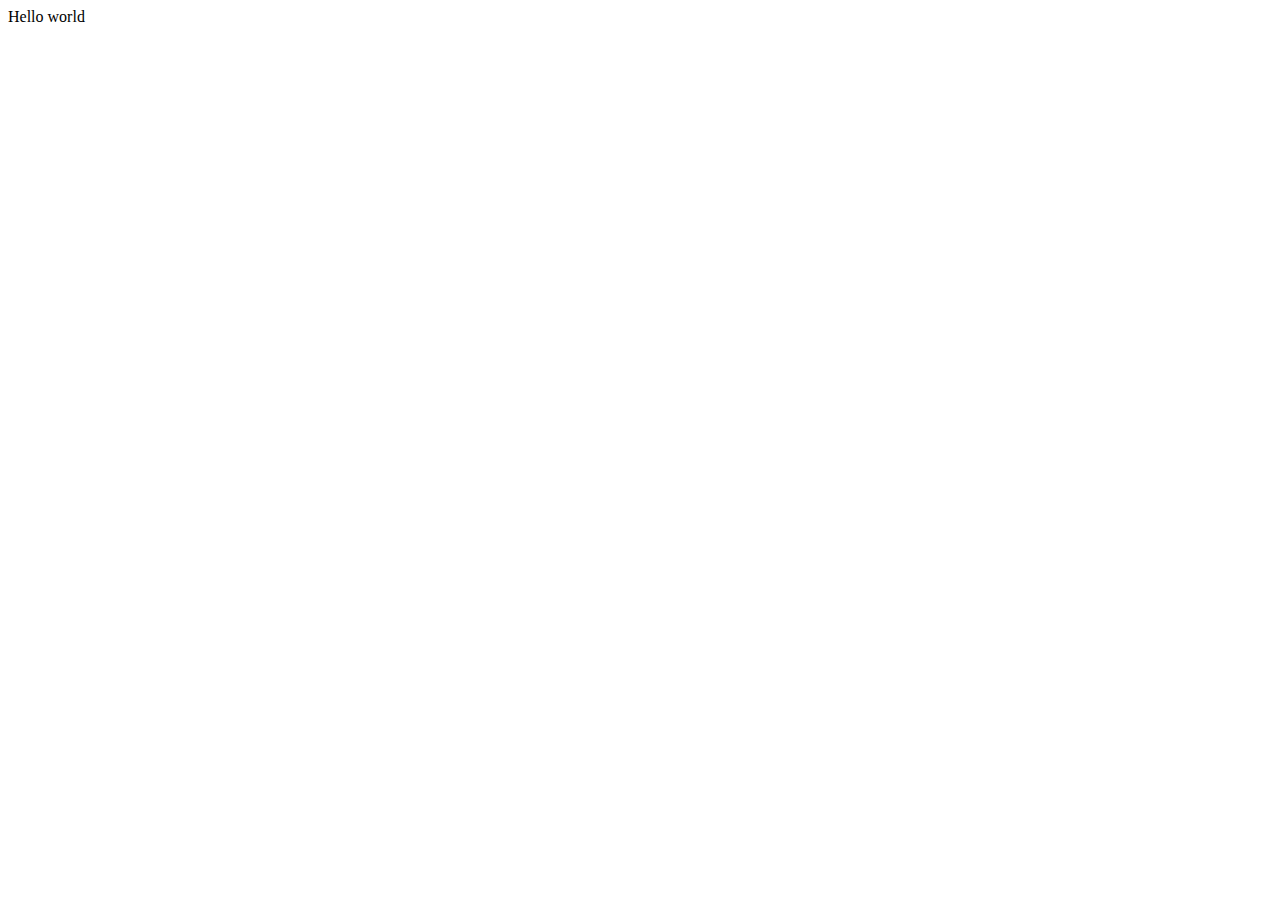
==== index.html @ bf1875d9 "Initial commit" ====
<!DOCTYPE html>
<html>

<head>
  <meta charset="utf-8">
  <meta name="viewport" content="width=device-width">
  <title>replit</title>
  <link href="style.css" rel="stylesheet" type="text/css" />
</head>

<body>
  Hello world
  <script src="script.js"></script>
</body>

</html>
---- style.css ----
html {
  height: 100%;
  width: 100%;
}
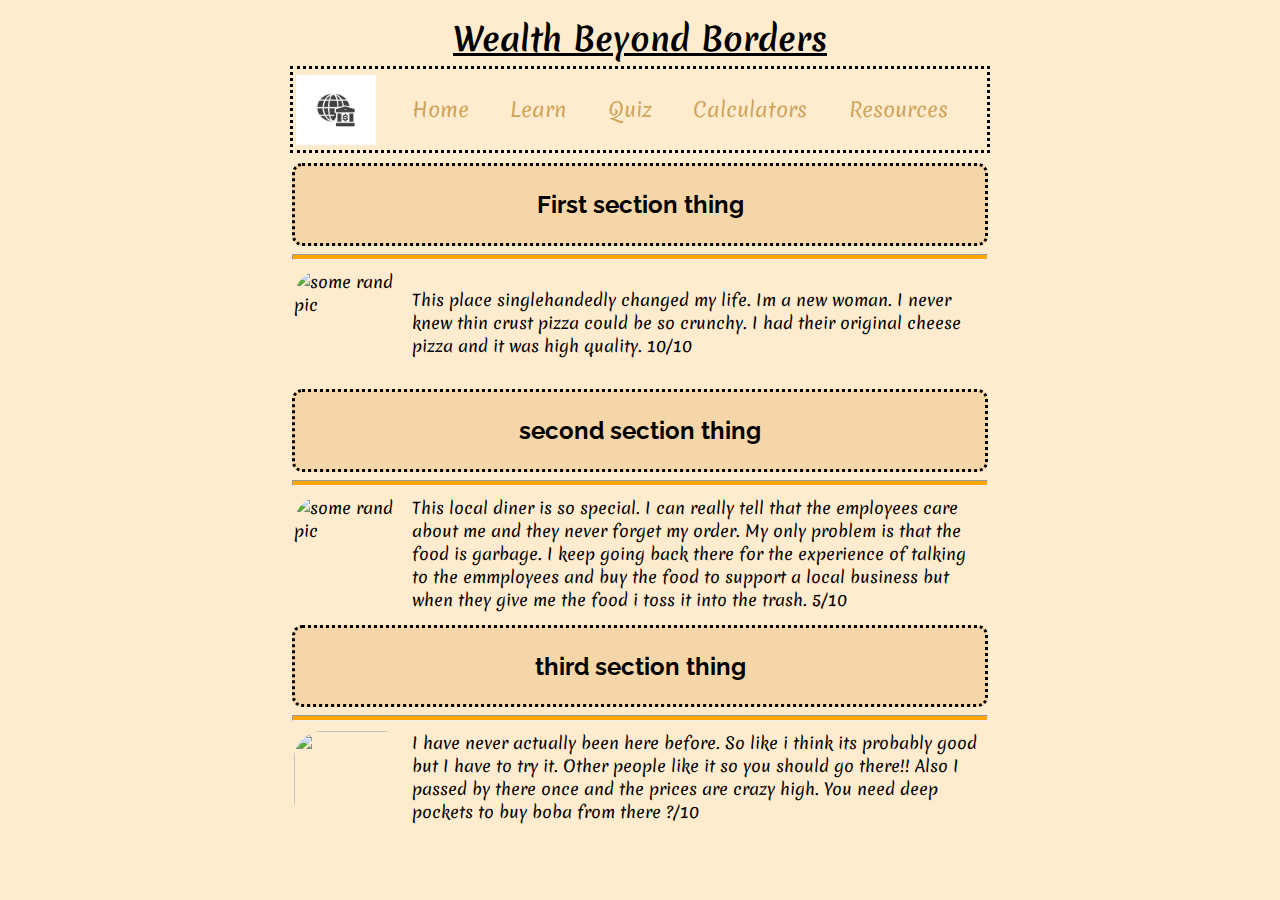
==== commit 749f16e6: "first" ====
--- a/index.html
+++ b/index.html
@@ -1,16 +1,74 @@
 <!DOCTYPE html>
-<html>
+<html lang="en">
+  <head>
+    <meta charset="UTF-8" />
+    <meta name="viewport" content="width=device-width, initial-scale=1.0" />
+    <meta http-equiv="X-UA-Compatible" content="ie=edge" />
+    <title>Food Blog</title>
+    <link rel="stylesheet" href="style.css" />
+  </head>
+  <body>
+    <h1>Wealth Beyond Borders</h1>
+    <nav>
+      <img id = "logo" src = "tempLogo.webp">
+      <ul>
+        <li class = "links"><a href="index.html">Home</a>
+        </li>
+        <li class = "links"><a href="about.html">Learn</a></li>
+        <li class = "links"><a href="quiz.html">Quiz</a></li>
+        <li class = "links"><a href="#">Calculators</a>
+          <ul class = "dropdown">
+            <li><a href="loan.html">Loans</a></li>
+            <li><a href="savings.html">Savings</a></li>
+            <li><a href="income.html">Income</a></li>
+          </ul>
+        </li>
+        <li class = "links"><a href="resources.html">Resources</a></li>
+      </ul>
+    </nav>
+    <section class="blog-post">
+      <div class="blog-post-title">
+        <h2>First section thing</h2>
 
-<head>
-  <meta charset="utf-8">
-  <meta name="viewport" content="width=device-width">
-  <title>replit</title>
-  <link href="style.css" rel="stylesheet" type="text/css" />
-</head>
+      </div>
+      <hr>
+      <img src = "PizzaPic.jpg" alt = "some rand pic"class = "pic">
+      <div class="blog-contents">
+        <p>
+          This place singlehandedly changed my life. Im a new woman. I never
+          knew thin crust pizza could be so crunchy. I had their original cheese
+          pizza and it was high quality. 10/10
+        </p>
+      </div>
+    </section>
 
-<body>
-  Hello world
-  <script src="script.js"></script>
-</body>
-
+    <section class="blog-post">
+      <div class="blog-post-title">
+        <h2>second section thing</h2>
+      </div>
+      <hr>
+      <img src = "MD.jpg" alt = "some rand pic" class = "pic">
+      <div class="blog-contents">
+        This local diner is so special. I can really tell that the employees
+        care about me and they never forget my order. My only problem is that
+        the food is garbage. I keep going back there for the experience of
+        talking to the emmployees and buy the food to support a local business
+        but when they give me the food i toss it into the trash. 5/10
+      </div>
+    </section>
+    <section class="blog-post">
+      <div class="blog-post-title">
+        <h2>third section thing</h2>
+      </div>
+      <hr>
+      <img src = "Yaya.jpg" class = "pic">
+      <div class="blog-contents">
+        I have never actually been here before. So like i think its probably
+        good but I have to try it. Other people like it so you should go there!!
+        Also I passed by there once and the prices are crazy high. You need deep
+        pockets to buy boba from there ?/10
+      </div>
+    </section>
+    
+  </body>
 </html>--- a/style.css
+++ b/style.css
@@ -1,4 +1,160 @@
-html {
-  height: 100%;
+@import url("https://fonts.googleapis.com/css2?family=Raleway:ital,wght@0,100..900;1,100..900&display=swap");
+@import url("https://fonts.googleapis.com/css2?family=Merienda:wght@300..900&display=swap");
+* {
+  padding: 2px 2px;
+  box-sizing: border-box;
+}
+
+h1 {
+  margin: 2px auto;
+  text-decoration: underline;
+  text-align: center;
+}
+body {
+  font-family: "Merienda";
+  background-color: blanchedalmond;
+  justify-content: center;
+}
+nav {
+  margin: 2px auto;
+  max-width: 700px;
+  padding: 3px 3px;
+  border-style: dotted;
+  border-color: black;
+  display: flex;
+  align-items: center;
+}
+nav ul {
+  display: flex;
+  justify-content: space-evenly;
   width: 100%;
-}+}
+nav li {
+  list-style-type: none;
+  align-items: center;
+  padding: 5px 5px;
+}
+
+.links:hover {
+  border-radius: 10px;
+  background-color: rgba(179, 158, 104, 0.37);
+}
+
+nav a {
+  color: rgba(182, 132, 38, 0.701);
+  text-decoration: none;
+  font-size: 20px;
+}
+
+ul li ul.dropdown li{
+  display: block;
+  
+}
+ul li ul.dropdown{
+  width: 120px;
+  background-color: #e5cda9;
+  position: absolute;
+  z-index: 999;
+  display: none;
+}
+ul li ul.dropdown li:hover{
+  background-color: #e1a347;
+  
+}
+ul li:hover ul.dropdown{
+  display: block;
+}
+ul li ul.dropdown{
+  border-radius: 10px;
+}
+
+#logo {
+  height: 70px;
+  width: 90px;
+  padding: 0;
+  margin: 0;
+}
+
+.pic {
+  height: 100px;
+  width: 120px;
+  border-radius: 30px;
+  float: left;
+}
+
+hr {
+  background-color: orange;
+  width: 100%;
+}
+.blog-post {
+  border-radius: 25px;
+  border-color: black;
+  /*border-style: dotted;*/ /*add back later with JS*/
+  max-width: 700px;
+  margin: 8px auto;
+}
+.blog-post-title {
+  
+  font-family: "Raleway";
+  display: flex;
+  justify-content: center;
+  gap:30px;
+  align-items: center;
+  background-color: #f5d6a8;
+  border-radius: 10px;
+  border-style: dotted;
+}
+
+.wrong, .correct{
+  border-radius: 10px;
+  border-color: black;
+  background-color: #e5cda9;
+  margin: 5px auto;
+  padding: 5px 5px;
+  width: 200px;
+  text-align: center;
+}
+.wrong:hover, .correct:hover{
+  background-color: #e1a347;
+}
+.quizQuestion{
+  align-items: center;
+  justify-items: center;
+  background-color: yellow;
+  border-radius: 10px;
+  border-color: orange;
+  border-width: 15px;
+  border-style: solid;
+  max-width: 850px;
+}
+
+.modules{
+  display: none;
+}
+
+.dropdownArrow{
+  height: 10px;
+  width: 10px;
+  margin: 0;
+  padding: 0;
+}
+.drop{
+  height: 40%;
+  background-color: #f5d6a8; 
+  color: white;
+  border: none;
+  padding: 12px 24px;
+  border-radius: 8px; 
+  transition: background 0.3s, transform 0.2s;
+  box-shadow: 3px 3px 10px #dcad2e;
+  
+}
+.drop:hover{
+  background-color: #f9cd8b; 
+  transform: scale(1.05);
+}
+
+#quizPage{
+  margin: auto;
+  max-width: 850px;
+}
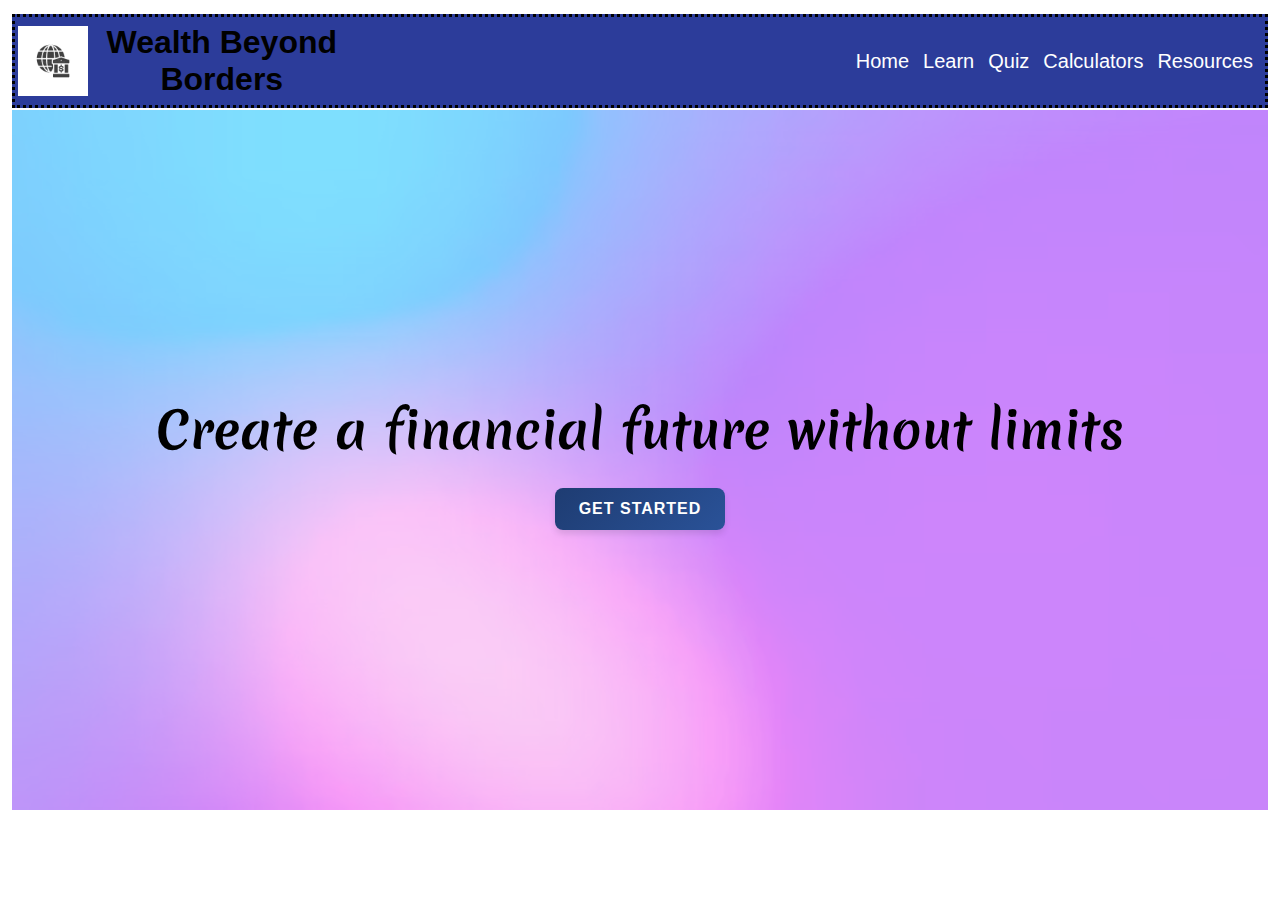
==== commit ed15455f: "still working" ====
--- a/index.html
+++ b/index.html
@@ -8,9 +8,10 @@
     <link rel="stylesheet" href="style.css" />
   </head>
   <body>
-    <h1>Wealth Beyond Borders</h1>
+    
     <nav>
       <img id = "logo" src = "tempLogo.webp">
+      <h1 id = "name">Wealth Beyond Borders</h1>
       <ul>
         <li class = "links"><a href="index.html">Home</a>
         </li>
@@ -26,49 +27,21 @@
         <li class = "links"><a href="resources.html">Resources</a></li>
       </ul>
     </nav>
-    <section class="blog-post">
-      <div class="blog-post-title">
-        <h2>First section thing</h2>
 
-      </div>
-      <hr>
-      <img src = "PizzaPic.jpg" alt = "some rand pic"class = "pic">
-      <div class="blog-contents">
-        <p>
-          This place singlehandedly changed my life. Im a new woman. I never
-          knew thin crust pizza could be so crunchy. I had their original cheese
-          pizza and it was high quality. 10/10
-        </p>
-      </div>
-    </section>
+    <div id = "index-page-background">
+      
 
-    <section class="blog-post">
-      <div class="blog-post-title">
-        <h2>second section thing</h2>
-      </div>
-      <hr>
-      <img src = "MD.jpg" alt = "some rand pic" class = "pic">
-      <div class="blog-contents">
-        This local diner is so special. I can really tell that the employees
-        care about me and they never forget my order. My only problem is that
-        the food is garbage. I keep going back there for the experience of
-        talking to the emmployees and buy the food to support a local business
-        but when they give me the food i toss it into the trash. 5/10
-      </div>
-    </section>
-    <section class="blog-post">
-      <div class="blog-post-title">
-        <h2>third section thing</h2>
-      </div>
-      <hr>
-      <img src = "Yaya.jpg" class = "pic">
-      <div class="blog-contents">
-        I have never actually been here before. So like i think its probably
-        good but I have to try it. Other people like it so you should go there!!
-        Also I passed by there once and the prices are crazy high. You need deep
-        pockets to buy boba from there ?/10
-      </div>
-    </section>
+    <h1 id = "motto"> Create a financial future without limits </h1>
+    <br>
+    <button id = "front-page-button">Get Started</button>
+<!-- 
+    <img class = "floating" src = "IMG_1376.png">
+    <img class = "floating" src = "IMG_4045.png">
+    <img class = "floating" src = "IMG_5420.png">
+    <img class = "floating" src = "IMG_6134.png">
+    <img class = "floating" src = "IMG_7008.png"> -->
+    
+    </div>
     
   </body>
 </html>--- a/style.css
+++ b/style.css
@@ -7,17 +7,16 @@
 
 h1 {
   margin: 2px auto;
-  text-decoration: underline;
+  text-decoration: none;
   text-align: center;
 }
 body {
-  font-family: "Merienda";
-  background-color: blanchedalmond;
-  justify-content: center;
+  font-family: "Arial";
+
 }
 nav {
+  background-color: rgba(5, 24, 135, 0.845);
   margin: 2px auto;
-  max-width: 700px;
   padding: 3px 3px;
   border-style: dotted;
   border-color: black;
@@ -26,8 +25,9 @@
 }
 nav ul {
   display: flex;
-  justify-content: space-evenly;
-  width: 100%;
+  justify-content: flex-end;
+  width: 100%;
+  margin: 5px, 5px;
 }
 nav li {
   list-style-type: none;
@@ -37,11 +37,14 @@
 
 .links:hover {
   border-radius: 10px;
-  background-color: rgba(179, 158, 104, 0.37);
-}
-
+  background-color: rgba(144, 23, 168, 0.37);
+}
+
+.links:hover a{
+  color: rgb(221, 0, 255);
+}
 nav a {
-  color: rgba(182, 132, 38, 0.701);
+  color: white;
   text-decoration: none;
   font-size: 20px;
 }
@@ -52,13 +55,13 @@
 }
 ul li ul.dropdown{
   width: 120px;
-  background-color: #e5cda9;
+  background-color: #371bd7;
   position: absolute;
   z-index: 999;
   display: none;
 }
 ul li ul.dropdown li:hover{
-  background-color: #e1a347;
+  background-color: rgba(5, 24, 135, 0.845);
   
 }
 ul li:hover ul.dropdown{
@@ -83,7 +86,7 @@
 }
 
 hr {
-  background-color: orange;
+  background-color: rgb(0, 21, 255);
   width: 100%;
 }
 .blog-post {
@@ -100,9 +103,9 @@
   justify-content: center;
   gap:30px;
   align-items: center;
-  background-color: #f5d6a8;
-  border-radius: 10px;
-  border-style: dotted;
+   background-color: #1e4bbe7f;
+  border-radius: 10px;
+  border-style: dotted; 
 }
 
 .wrong, .correct{
@@ -140,17 +143,17 @@
 }
 .drop{
   height: 40%;
-  background-color: #f5d6a8; 
+  background-color: #5576fa; 
   color: white;
   border: none;
   padding: 12px 24px;
   border-radius: 8px; 
   transition: background 0.3s, transform 0.2s;
-  box-shadow: 3px 3px 10px #dcad2e;
+  box-shadow: 3px 3px 10px #b022f1;
   
 }
 .drop:hover{
-  background-color: #f9cd8b; 
+  background-color: #4a4de6af; 
   transform: scale(1.05);
 }
 
@@ -158,3 +161,219 @@
   margin: auto;
   max-width: 850px;
 }
+
+#front-page-button {
+
+  display: block;
+  margin: 5px, auto;
+  background: linear-gradient(135deg, #1e3c72, #2a5298); 
+  border: none;
+  color: white;
+  padding: 12px 24px;
+  font-size: 16px;
+  font-weight: bold;
+  border-radius: 8px;
+  cursor: pointer;
+  transition: all 0.3s ease;
+  box-shadow: 0 4px 6px rgba(0, 0, 0, 0.1);
+  text-transform: uppercase;
+  letter-spacing: 1px;
+  position: relative;
+  overflow: hidden;
+}
+
+#front-page-button:hover {
+  background: linear-gradient(135deg, #2a5298, #3b5998);
+  transform: translateY(-2px);
+  box-shadow: 0 6px 12px rgba(0, 0, 0, 0.2);
+}
+
+#front-page-button:active {
+  transform: translateY(1px);
+  box-shadow: 0 2px 4px rgba(0, 0, 0, 0.1);
+}
+
+#motto{
+  font-size: 50px;
+  font-family: "Merienda";
+
+}
+
+.floating{
+  width: 100px;
+  height: 100px;
+}
+
+.left{
+  float: left;
+  background-color: rgb(170, 61, 184);
+  width: 100px;
+  height: 100px;
+  border-radius: 50px;
+}
+.right{
+  float: right;
+  background-color: rgb(170, 61, 184);
+  width: 100px;
+  height: 100px;
+  border-radius: 50px;
+}
+
+
+#index-page-background{
+  background-image: url(blurryBack.avif);
+  background-color: rgb(186, 194, 249);
+  background-blend-mode: overlay;
+  background-size: cover;
+  height: 700px;
+  display: flex;
+  flex-direction: column;
+  justify-content: center;
+  align-items: center;
+  
+}
+.resource-container {
+  display: grid;
+  grid-template-columns: repeat(auto-fill, minmax(300px, 1fr)); /* Responsive grid */
+  gap: 20px;
+  max-width: 1200px;
+  width: 100%;
+  margin: 0 auto;
+}
+
+.resource-card {
+  background-color: white;
+  padding: 20px;
+  border-radius: 10px;
+  box-shadow: 0 4px 10px rgba(0, 0, 0, 0.1);
+  text-align: center;
+  transition: transform 0.3s ease, box-shadow 0.3s ease;
+}
+
+.resource-card h3 {
+  font-size: 1.25rem;
+  color: #005f73;
+  margin-bottom: 15px;
+}
+
+.resource-card p {
+  font-size: 1rem;
+  color: #555;
+  margin-bottom: 20px;
+}
+
+.resource-link {
+  display: inline-block;
+  padding: 10px 20px;
+  background-color: #008CBA;
+  color: white;
+  text-decoration: none;
+  border-radius: 5px;
+  transition: background-color 0.3s ease, transform 0.3s ease;
+}
+
+.resource-link:hover {
+  background-color: #005f73;
+  transform: scale(1.1);
+}
+
+.resource-card:hover {
+  transform: translateY(-5px);
+  box-shadow: 0 8px 15px rgba(0, 0, 0, 0.15);
+}
+
+/*calculators form*/
+.run-calc {
+  background: linear-gradient(145deg, #6a8dff, #1e3c72);
+  border: none;
+  color: white;
+  padding: 12px 24px;
+  font-size: 18px;
+  font-weight: bold;
+  text-transform: uppercase;
+  border-radius: 30px;
+  outline: none;
+}
+
+.run-calc:hover {
+  background: linear-gradient(145deg, #1e3c72, #6a8dff);
+  box-shadow: 0 6px 12px rgba(0, 0, 0, 0.2), 0 8px 25px rgba(0, 0, 0, 0.2);
+}
+
+.run-calc:active {
+  transform: translateY(2px);
+  box-shadow: 0 2px 4px rgba(0, 0, 0, 0.1), 0 4px 8px rgba(0, 0, 0, 0.1);
+}
+
+.run-calc:focus {
+  outline: none;
+  border: 2px solid #6a8dff;
+}
+
+
+
+form {
+  width: 100%;
+  max-width: 500px;
+  margin: 40px auto;
+  padding: 20px;
+  background-color: #f9f9f9;
+  border-radius: 8px;
+  box-shadow: 0 4px 8px rgba(0, 0, 0, 0.1);
+  font-family: Arial, sans-serif;
+}
+
+label {
+  font-size: 14px;
+  font-weight: bold;
+  display: block;
+  margin-bottom: 8px;
+  color: #333;
+}
+
+input {
+  width: 100%;
+  padding: 10px;
+  font-size: 16px;
+  margin-bottom: 20px;
+  border: 1px solid #ccc;
+  border-radius: 5px;
+  box-sizing: border-box; 
+  outline: none;
+}
+
+input:focus {
+  border-color: #4e84c4;
+  box-shadow: 0 0 5px rgba(78, 132, 196, 0.5);
+}
+
+.run-calc {
+  background-color: #4e84c4;
+  color: white;
+  padding: 12px 20px;
+  font-size: 16px;
+  font-weight: bold;
+  border: none;
+  border-radius: 5px;
+  cursor: pointer;
+  width: 100%;
+  margin-top: 10px;
+}
+
+.run-calc:hover {
+  background-color: #3e6c97;
+}
+
+.run-calc:active {
+  background-color: #2f5077;
+}
+
+br {
+  margin-bottom: 15px;
+}
+
+
+
+
+/* dfdjlfajld */
+
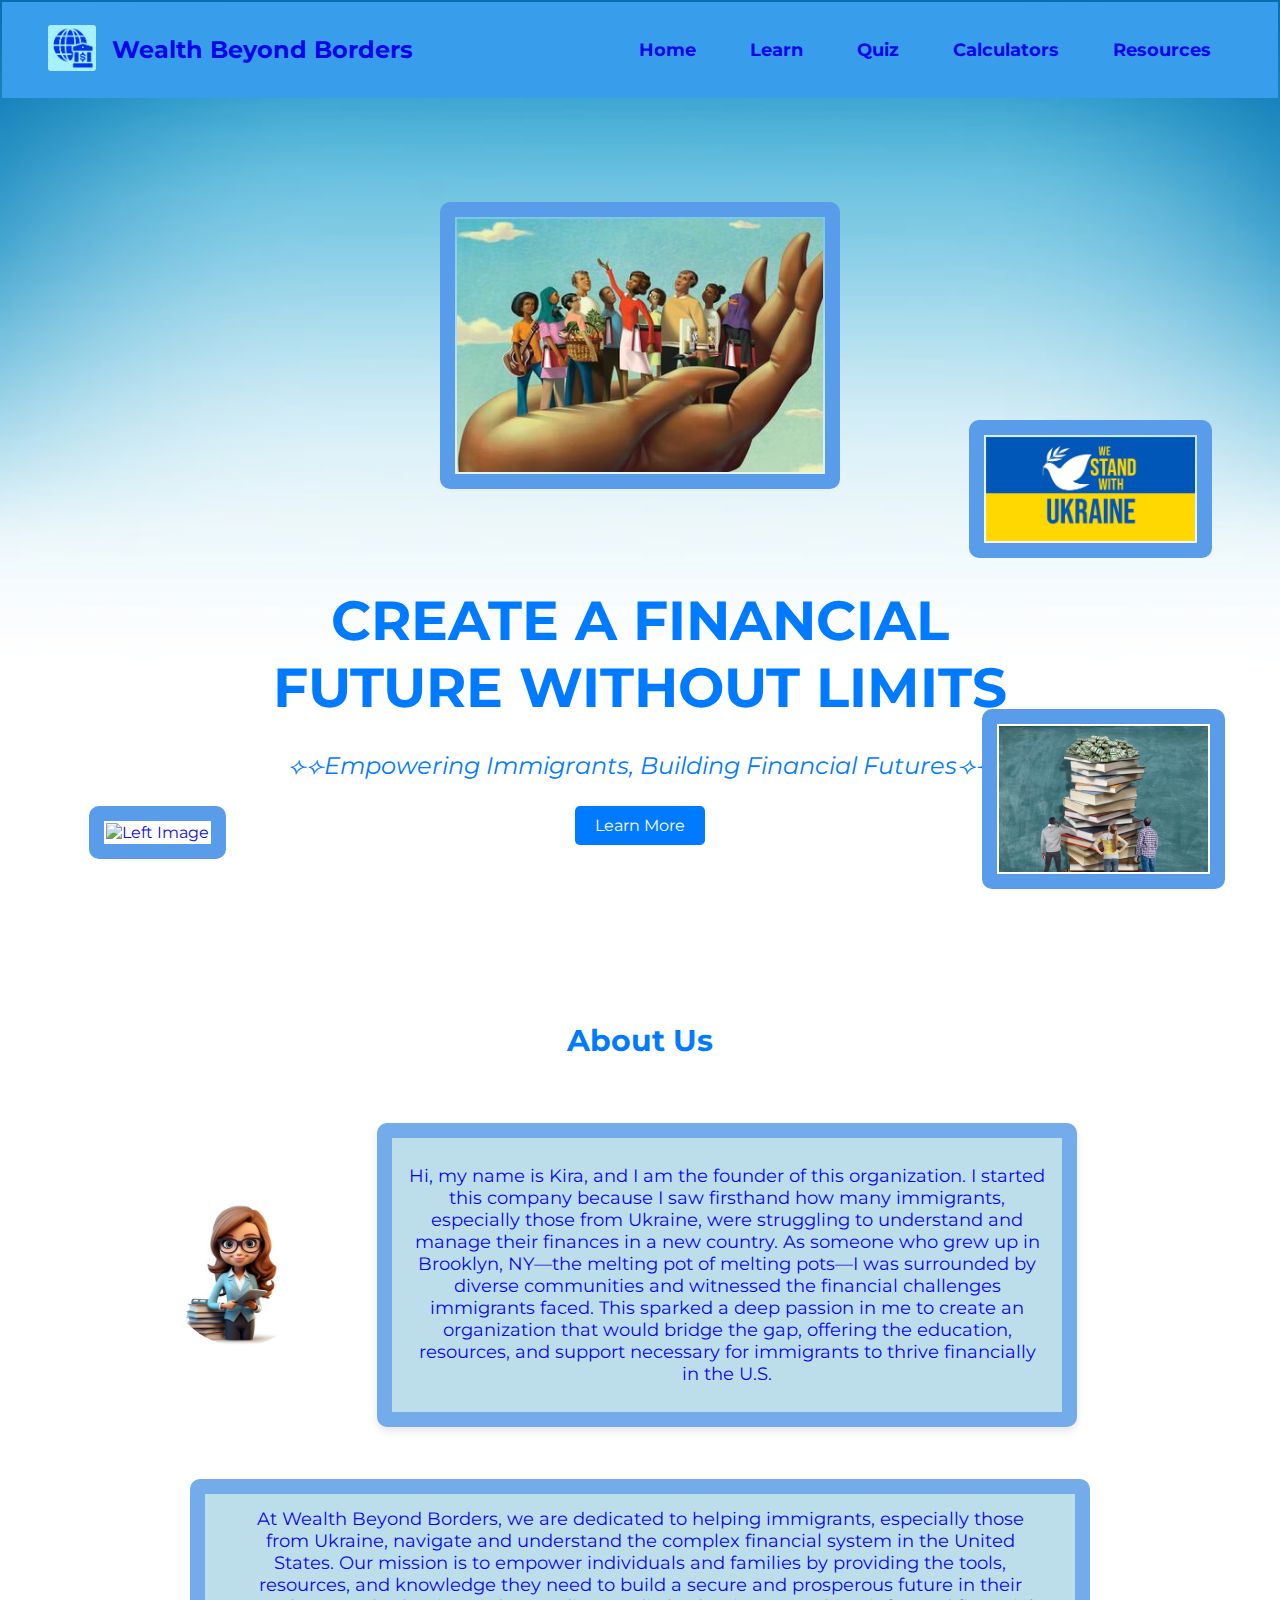
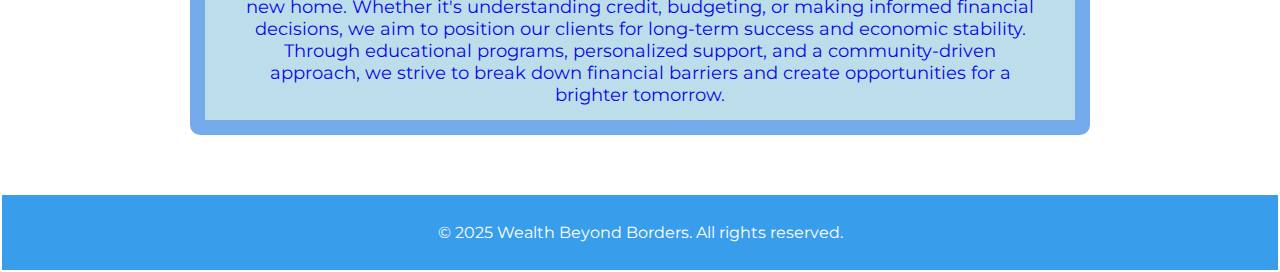
==== commit 98178442: "final" ====
--- a/index.html
+++ b/index.html
@@ -1,47 +1,96 @@
 <!DOCTYPE html>
 <html lang="en">
-  <head>
-    <meta charset="UTF-8" />
-    <meta name="viewport" content="width=device-width, initial-scale=1.0" />
-    <meta http-equiv="X-UA-Compatible" content="ie=edge" />
-    <title>Food Blog</title>
-    <link rel="stylesheet" href="style.css" />
-  </head>
-  <body>
+<head>
+    <meta charset="UTF-8">
+    <meta name="viewport" content="width=device-width, initial-scale=1.0">
+    <title>Home Page</title>
+    <link rel="stylesheet" href="style.css">
+
+</head>
+<body>
+    <header>
+        <nav>
+            <div class="logo-container">
+              <div class="logo">
+                <img id  = "logo" src="logo.png" alt="Logo">
+              </div>
+                <div class="website-name">Wealth Beyond Borders</div>
+            </div>
+            
+            <ul class = "nav-links">
+              <li><a href="index.html">Home</a></li>
+              <li><a href="about.html">Learn</a></li>
+              <li><a href="quiz.html">Quiz</a></li>
+              <li>
+                <a href="#">Calculators</a>
+                <ul class = "dropdown">
+                  <li><a href="loan.html">Loans</a></li>
+                  <li><a href="savings.html">Savings</a></li>
+                  <li><a href="income.html">Income</a></li>
+                </ul>
+              </li>
+              <li><a href="resources.html">Resources</a></li>
+            </ul>
+        </nav>
+    </header>
     
-    <nav>
-      <img id = "logo" src = "tempLogo.webp">
-      <h1 id = "name">Wealth Beyond Borders</h1>
-      <ul>
-        <li class = "links"><a href="index.html">Home</a>
-        </li>
-        <li class = "links"><a href="about.html">Learn</a></li>
-        <li class = "links"><a href="quiz.html">Quiz</a></li>
-        <li class = "links"><a href="#">Calculators</a>
-          <ul class = "dropdown">
-            <li><a href="loan.html">Loans</a></li>
-            <li><a href="savings.html">Savings</a></li>
-            <li><a href="income.html">Income</a></li>
-          </ul>
-        </li>
-        <li class = "links"><a href="resources.html">Resources</a></li>
-      </ul>
-    </nav>
+    <section class="hero">
+      <div class = "hero-content">
+        <div class = "center-image">
+          <img class = "smooth" src="LFJ-03-Community-Organizing-Uplifts-Immigrant-Students-Jim-Tsinganos-1800x1080-10192022.jpg" alt="Left Image">
+        </div>
+      </div>
+      <div class="home-image">
+        <div class="left-image">
+            <img class = "smooth" src="IMG_1376.png" alt="Left Image">
+        </div>
+        <div class="right-image">
+            <img  class = "smooth" src="IMG_5420.png" alt="Right Image">
+        </div>
+        <div  class = "second-right-image">
+          <img class = "smooth" src="ukraine.jpg" alt="second Right Image" >
+        </div>
+      </div>
+      
+        <h1 id = "motto">Create a financial <br>future without limits</h1>
+        <p id="mini-motto"><em>⟣⟣Empowering Immigrants, Building Financial Futures⟢⟢</em></p>
+        <a href="about.html" class="btn">Learn More</a>
+        
+        
 
-    <div id = "index-page-background">
-      
+        
+    </section>
+    
+    <section class="about-section">
+      <h2 id = "about">About Us</h2>
+      <div class="founder-container">
+        <div class="founder-image">
+          <img src="founder.jpg" alt="Founder">
+        </div>
+        <div class="thought-bubble">
+          <p>Hi, my name is Kira, and I am the founder of this organization. I started this company because I saw firsthand how many immigrants, especially those from Ukraine, were struggling to understand and manage their finances in a new country. As someone who grew up in Brooklyn, NY—the melting pot of melting pots—I was surrounded by diverse communities and witnessed the financial challenges immigrants faced. This sparked a deep passion in me to create an organization that would bridge the gap, offering the education, resources, and support necessary for immigrants to thrive financially in the U.S. </p>
+        </div>
+      </div>
+        <div id = "missionStatement">
+        <p>At Wealth Beyond Borders, we are dedicated to helping immigrants, 
+          especially those from Ukraine, navigate and understand the complex 
+          financial system in the United States. Our mission is to empower individuals 
+          and families by providing the tools, resources, and knowledge they need to 
+          build a secure and prosperous future in their new home. Whether it's understanding 
+          credit, budgeting, or making informed financial decisions, we aim to position our 
+          clients for long-term success and economic stability. Through educational programs, 
+          personalized support, and a community-driven approach, we strive to break down 
+          financial barriers and create opportunities for a brighter tomorrow.</p>
+        </div>
+        
+    </section>
 
-    <h1 id = "motto"> Create a financial future without limits </h1>
-    <br>
-    <button id = "front-page-button">Get Started</button>
-<!-- 
-    <img class = "floating" src = "IMG_1376.png">
-    <img class = "floating" src = "IMG_4045.png">
-    <img class = "floating" src = "IMG_5420.png">
-    <img class = "floating" src = "IMG_6134.png">
-    <img class = "floating" src = "IMG_7008.png"> -->
     
-    </div>
     
-  </body>
-</html>+    <footer>
+        <p>&copy; 2025 Wealth Beyond Borders. All rights reserved.</p>
+    </footer>
+</body>
+</html>
+
+
--- a/style.css
+++ b/style.css
@@ -1,5 +1,4 @@
-@import url("https://fonts.googleapis.com/css2?family=Raleway:ital,wght@0,100..900;1,100..900&display=swap");
-@import url("https://fonts.googleapis.com/css2?family=Merienda:wght@300..900&display=swap");
+@import url('https://fonts.googleapis.com/css2?family=Montserrat:ital,wght@0,100..900;1,100..900');
 * {
   padding: 2px 2px;
   box-sizing: border-box;
@@ -11,72 +10,282 @@
   text-align: center;
 }
 body {
-  font-family: "Arial";
-
+  font-family: "montserrat", sans-serif;
+  margin: 0;
+  padding: 0;
+  text-align: center;
+  background-image: url('background.jpg');
+  background-size: cover; 
+  background-position: center center; 
+  background-repeat: no-repeat; 
+  background-attachment: fixed;
+
+}
+header {
+  background: #389eec;
+  color: white;
+  padding: 15px;
+}
+.home-image {
+  display: inline-block;
+  margin-right: 20px;
+  height:10px;
+  width: auto;
 }
 nav {
-  background-color: rgba(5, 24, 135, 0.845);
-  margin: 2px auto;
-  padding: 3px 3px;
-  border-style: dotted;
-  border-color: black;
+  display: flex;
+  justify-content: space-between;
+  align-items: center;
+  max-width: 1200px;
+  margin: auto;
+}
+.logo-container {
   display: flex;
   align-items: center;
 }
-nav ul {
+.logo img {
+  height: 50px;
+  width: auto;
+}
+.website-name {
+  font-size: 24px;
+  color: rgb(10, 6, 233);
+  margin-left: 10px;
+  line-height: 50px;
+  font-weight: bolder;
+}
+.nav-links {
+  list-style: none;
+  padding: 0;
   display: flex;
-  justify-content: flex-end;
+}
+.nav-links li {
+  margin: 0 15px;
+  position: relative;
+}
+.nav-links a {
+  color: white;
+  text-decoration: none;
+  font-size: 18px;
+  transition: color 0.3s, background 0.3s;
+  padding: 5px 10px;
+  border-radius: 5px;
+}
+.nav-links a:hover {
+  background: rgba(20, 52, 231, 0.318);
+  
+}
+
+.smooth{
+  border-radius: 10px;
+  border-color: rgb(89, 156, 233);
+  border-width: 15px;
+  border-style: solid;
+}
+.left-image,
+.right-image,
+.second-right-image {
+  
+  position: absolute; 
+  width: 20%; 
+  height: auto;
+  z-index: 2;
+}
+.left-image {
+  bottom: 10%; 
+  left: 4%;  
+  padding-right: 10px;
+  width: 17%;
+
+}
+.right-image {
+  bottom: 6%; 
+  right: 4%; 
+  padding-left: 10px;
+}
+.second-right-image {
+  bottom: 45%; 
+  right: 5%; 
+  padding-left: 10px;
+}
+
+.founder-container {
+  display: flex; 
+  justify-content: center;
+  align-items: center; 
+  gap: 20px; 
+
+}
+
+.founder-image img {
+  width: 150px; 
+  height: auto;
+  border-radius: 50%; 
+}
+
+.thought-bubble {
+  position: relative;
+  margin: 40px;
+  background-color: #bcddea; 
+  border-radius: 15px; 
+  padding: 15px;
+  max-width: 700px; 
+  font-size: 16px;
+  font-family: "Montserrat", sans-serif;
+  border-radius: 10px;
+  border-color: rgb(116, 171, 234);
+  border-width: 15px;
+  border-style: solid;
+  box-shadow: 0 4px 8px rgba(0, 0, 0, 0.1); 
+  color: rgb(10, 6, 233);
+
+
+}
+
+
+.home-image img {
+  width: 100%;  
+  height: auto;
+}
+
+.hero-content h1 {
+  margin: 0;
+  font-size: 36px;
+}
+
+.hero-content p {
+  font-size: 18px;
+}
+
+.quizQuestion img {
+  width: 700px;
+  height: auto;
+}
+
+
+
+.hero {
+  position: relative; 
+  color: rgb(14, 14, 218);
+  padding: 100px 20px;
+  text-align: center;
+  display: flex;
+  flex-direction: column; 
+  align-items: center;
+}
+.hero h1 {
+  font-size: 38px;
+}
+
+.hero-content {
+  z-index: 1; 
+  position: relative;
+  max-width: 80%;
+  margin: 0 auto;
+  padding-bottom: 50px;
+}
+
+.home-image {
+  display: flex;
+  justify-content: space-between; 
   width: 100%;
-  margin: 5px, 5px;
-}
-nav li {
-  list-style-type: none;
-  align-items: center;
-  padding: 5px 5px;
-}
-
-.links:hover {
-  border-radius: 10px;
-  background-color: rgba(144, 23, 168, 0.37);
-}
-
-.links:hover a{
-  color: rgb(221, 0, 255);
-}
-nav a {
-  color: white;
+  padding-top: 20px;
+}
+
+.about-section {
+  padding: 50px 20px; 
+  text-align: center;
+  font-size: 15px;
+}
+
+#about{
+  font-size: 30px;
+  color: #007BFF;
+  margin-bottom: 20px;
+}
+
+.about-section p {
+  font-size: 18px;
+  text-align: center; 
+  max-width: 800px; 
+  margin: 10px auto; 
+}
+
+
+.btn {
+  display: inline-block;
+  background: #007BFF;
+  color: white;
+  padding: 10px 20px;
   text-decoration: none;
-  font-size: 20px;
-}
-
-ul li ul.dropdown li{
-  display: block;
+  border-radius: 5px;
+}
+.content {
+  padding: 50px 20px;
+}
+.content img {
+  max-width: 100%;
+  height: auto;
+  margin-top: 20px;
+}
+.footer-img {
+  max-width: 100%;
+  height: auto;
+  margin-top: 20px;
+}
+footer {
+  background: #389eec;
+  color: white;
+  padding: 10px;
+  position: relative;
   
-}
-ul li ul.dropdown{
-  width: 120px;
-  background-color: #371bd7;
+
+
+}
+ul li ul.dropdown {
+  width: 130px;
+  background-color: #389eec;
   position: absolute;
   z-index: 999;
-  display: none;
-}
-ul li ul.dropdown li:hover{
-  background-color: rgba(5, 24, 135, 0.845);
-  
-}
-ul li:hover ul.dropdown{
-  display: block;
-}
-ul li ul.dropdown{
-  border-radius: 10px;
-}
-
-#logo {
-  height: 70px;
-  width: 90px;
+  display: none; 
+  border-radius: 10px;
   padding: 0;
   margin: 0;
 }
+
+ul li ul.dropdown li {
+  display: block;
+}
+
+ul li ul.dropdown li:hover {
+  background-color: #389eec;
+}
+
+ul li:hover ul.dropdown {
+  display: block;
+}
+
+.center-image{
+  display: flex; 
+  justify-content: center; 
+  margin-bottom: 20px; 
+}
+
+.center-image img{
+  width: 400px;
+  height: auto;
+}
+
+.dropdown a {
+  color: white;
+  text-decoration: none;
+  padding: 10px 20px;
+  display: block;
+  border-radius: 5px;
+}
+
+
+
 
 .pic {
   height: 100px;
@@ -85,54 +294,63 @@
   float: left;
 }
 
-hr {
-  background-color: rgb(0, 21, 255);
-  width: 100%;
-}
+
 .blog-post {
   border-radius: 25px;
   border-color: black;
-  /*border-style: dotted;*/ /*add back later with JS*/
   max-width: 700px;
   margin: 8px auto;
 }
 .blog-post-title {
-  
-  font-family: "Raleway";
   display: flex;
   justify-content: center;
-  gap:30px;
+  gap:15px;
   align-items: center;
-   background-color: #1e4bbe7f;
-  border-radius: 10px;
-  border-style: dotted; 
+  background-color: #bcddea;
+  border-radius: 10px;
+  border-color: rgb(116, 171, 234);
+  border-width: 15px;
+  border-style: solid;
 }
 
 .wrong, .correct{
   border-radius: 10px;
   border-color: black;
-  background-color: #e5cda9;
+  background-color: rgb(116, 171, 234);
   margin: 5px auto;
   padding: 5px 5px;
   width: 200px;
   text-align: center;
 }
 .wrong:hover, .correct:hover{
-  background-color: #e1a347;
+  background-color: #aea1ef;
 }
 .quizQuestion{
   align-items: center;
   justify-items: center;
-  background-color: yellow;
-  border-radius: 10px;
-  border-color: orange;
+  background-color: rgb(255, 255, 255);
+  border-radius: 10px;
+  border-color: #007BFF;
   border-width: 15px;
   border-style: solid;
   max-width: 850px;
+}
+
+.questionTitle{
+  background-color: rgb(255, 255, 255);
+  border-radius: 10px;
+  border-color: rgb(116, 171, 234);
+  border-width: 15px;
+  border-style: solid;
+  font-family: "montserrat", monospace;
+  text-transform: uppercase;
+  color: rgb(42, 26, 223);
+  
 }
 
 .modules{
   display: none;
+
 }
 
 .dropdownArrow{
@@ -149,11 +367,11 @@
   padding: 12px 24px;
   border-radius: 8px; 
   transition: background 0.3s, transform 0.2s;
-  box-shadow: 3px 3px 10px #b022f1;
+  box-shadow: 3px 3px 10px #ffffff;
   
 }
 .drop:hover{
-  background-color: #4a4de6af; 
+  background-color: #8fc5e8af; 
   transform: scale(1.05);
 }
 
@@ -166,7 +384,7 @@
 
   display: block;
   margin: 5px, auto;
-  background: linear-gradient(135deg, #1e3c72, #2a5298); 
+  background: linear-gradient(135deg, #abc4f3, #2a5298); 
   border: none;
   color: white;
   padding: 12px 24px;
@@ -194,11 +412,17 @@
 }
 
 #motto{
-  font-size: 50px;
-  font-family: "Merienda";
-
-}
-
+  position: relative;
+  font-size: 55px;
+  font-family: "Montserrat";
+  z-index: 900;
+  text-transform: uppercase;
+  color: #007BFF;
+}
+#mini-motto{
+  color: #007BFF;
+  font-size: 24px;
+}
 .floating{
   width: 100px;
   height: 100px;
@@ -234,7 +458,7 @@
 }
 .resource-container {
   display: grid;
-  grid-template-columns: repeat(auto-fill, minmax(300px, 1fr)); /* Responsive grid */
+  grid-template-columns: repeat(auto-fill, minmax(300px, 1fr)); 
   gap: 20px;
   max-width: 1200px;
   width: 100%;
@@ -243,29 +467,33 @@
 
 .resource-card {
   background-color: white;
+  margin: 38px;
   padding: 20px;
-  border-radius: 10px;
+  border-radius:400px;
   box-shadow: 0 4px 10px rgba(0, 0, 0, 0.1);
   text-align: center;
   transition: transform 0.3s ease, box-shadow 0.3s ease;
+  border-color: rgb(116, 171, 234);
+  border-width: 15px;
+  border-style: solid;
 }
 
 .resource-card h3 {
   font-size: 1.25rem;
-  color: #005f73;
+  color: rgb(10, 6, 233);
   margin-bottom: 15px;
 }
 
 .resource-card p {
   font-size: 1rem;
-  color: #555;
+  color: #007BFF;
   margin-bottom: 20px;
 }
 
 .resource-link {
   display: inline-block;
   padding: 10px 20px;
-  background-color: #008CBA;
+  background: #007BFF;
   color: white;
   text-decoration: none;
   border-radius: 5px;
@@ -273,7 +501,7 @@
 }
 
 .resource-link:hover {
-  background-color: #005f73;
+  background-color: rgb(10, 6, 233);
   transform: scale(1.1);
 }
 
@@ -282,7 +510,6 @@
   box-shadow: 0 8px 15px rgba(0, 0, 0, 0.15);
 }
 
-/*calculators form*/
 .run-calc {
   background: linear-gradient(145deg, #6a8dff, #1e3c72);
   border: none;
@@ -312,26 +539,36 @@
 
 
 
-form {
+.income-form, .savings-form, .loans-form {
+  background-color: #bcddea; 
   width: 100%;
   max-width: 500px;
-  margin: 40px auto;
   padding: 20px;
-  background-color: #f9f9f9;
   border-radius: 8px;
   box-shadow: 0 4px 8px rgba(0, 0, 0, 0.1);
-  font-family: Arial, sans-serif;
-}
+  margin: 40px auto;
+
+}
+
+.formTitle{
+  color: rgb(10, 6, 233);
+}
+
 
 label {
   font-size: 14px;
   font-weight: bold;
   display: block;
   margin-bottom: 8px;
-  color: #333;
+  color: rgb(10, 6, 233);
+  color: #007BFF;
+
+
 }
 
 input {
+  background-color: #ffffff; 
+
   width: 100%;
   padding: 10px;
   font-size: 16px;
@@ -373,7 +610,57 @@
 }
 
 
-
-
-/* dfdjlfajld */
-
+#income-results{
+  display: none;
+}
+
+#loan-results{
+  display: none;
+  max-width: 700px;
+  margin: auto;
+}
+
+#savings-results{
+  display: none;
+}
+
+
+#missionStatement{
+  color: rgb(10, 6, 233);
+
+  margin: 10px auto;
+  background-color: #bcddea;
+  border-radius: 10px;
+  border-color: rgb(116, 171, 234);
+  border-width: 15px;
+  border-style: solid;
+  max-width: 900px;
+
+}
+
+#logo{
+  border-radius: 5px;
+}
+.nav-links a{
+  font-weight: bold;
+  color: rgb(10, 6, 233);
+}
+.blog-post-title h2{
+  color: rgb(10, 6, 233);
+}
+
+.modules{
+  margin-top: 10px;
+  background-color: #bcddea;
+  border-radius: 10px;
+  border-color: rgb(116, 171, 234);
+  border-width: 15px;
+  border-style: solid;
+}
+
+#savingsAccountTracker, #myPlot, #combinedBar{
+  width:100%; 
+  height: 400px; 
+  margin: auto; 
+  border-radius: 20px;
+}
